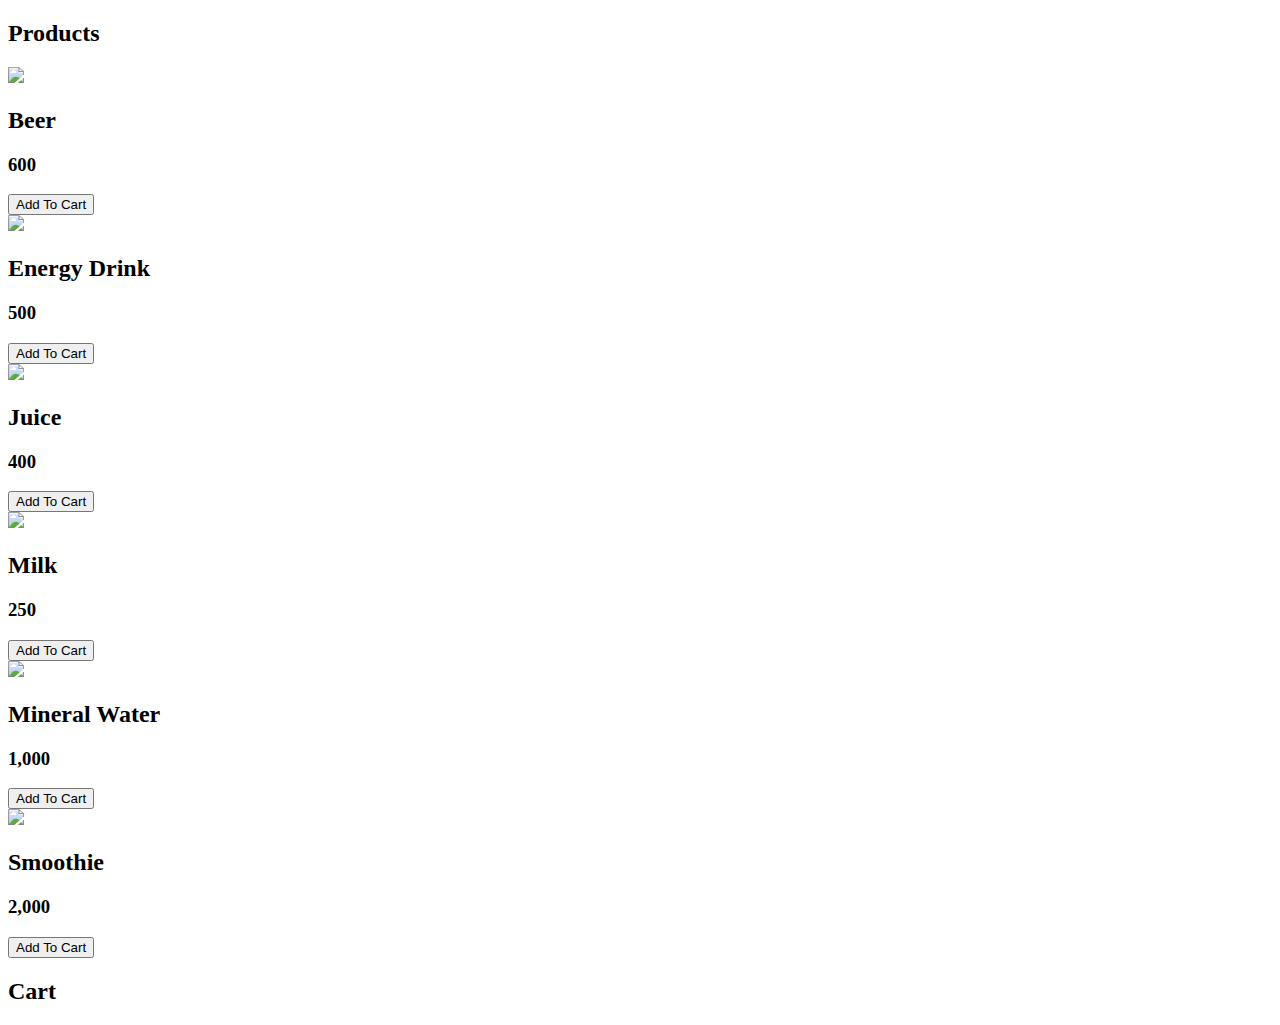
==== index.html @ 6d9af04f "Completed the external file and classification of the product display section" ====
<!DOCTYPE html>
<html lang="ja">

<head>
  <meta charset="UTF-8">
  <meta name="viewport" content="width=device-width, initial-scale=1.0">
  <title>Document</title>
  <link rel="stylesheet" href="https://unpkg.com/destyle.css@4.0.0/destyle.min.css">
  <link rel="stylesheet" href="https://cdnjs.cloudflare.com/ajax/libs/font-awesome/6.4.0/css/all.min.css">
  <link rel="stylesheet" href="./styles/style.css">
  <script src="./scripts/libs/take-cart__product-loader.js" defer></script>
  <script src="./scripts/libs/take-cart.js" defer></script>
  <script src="./scripts/main.js" defer></script>
</head>

<body>
  <main class="main-container">
  
    <section class="section">
      <h2 class="text-center">Products</h2>
      <div id="products" class="products">
      </div>
    </section>
  
    <section class="section">
      <h2 class="text-center">Cart</h2>
      <div class="cart"></div>
    </section>
  
  </main>
</body>

</html>
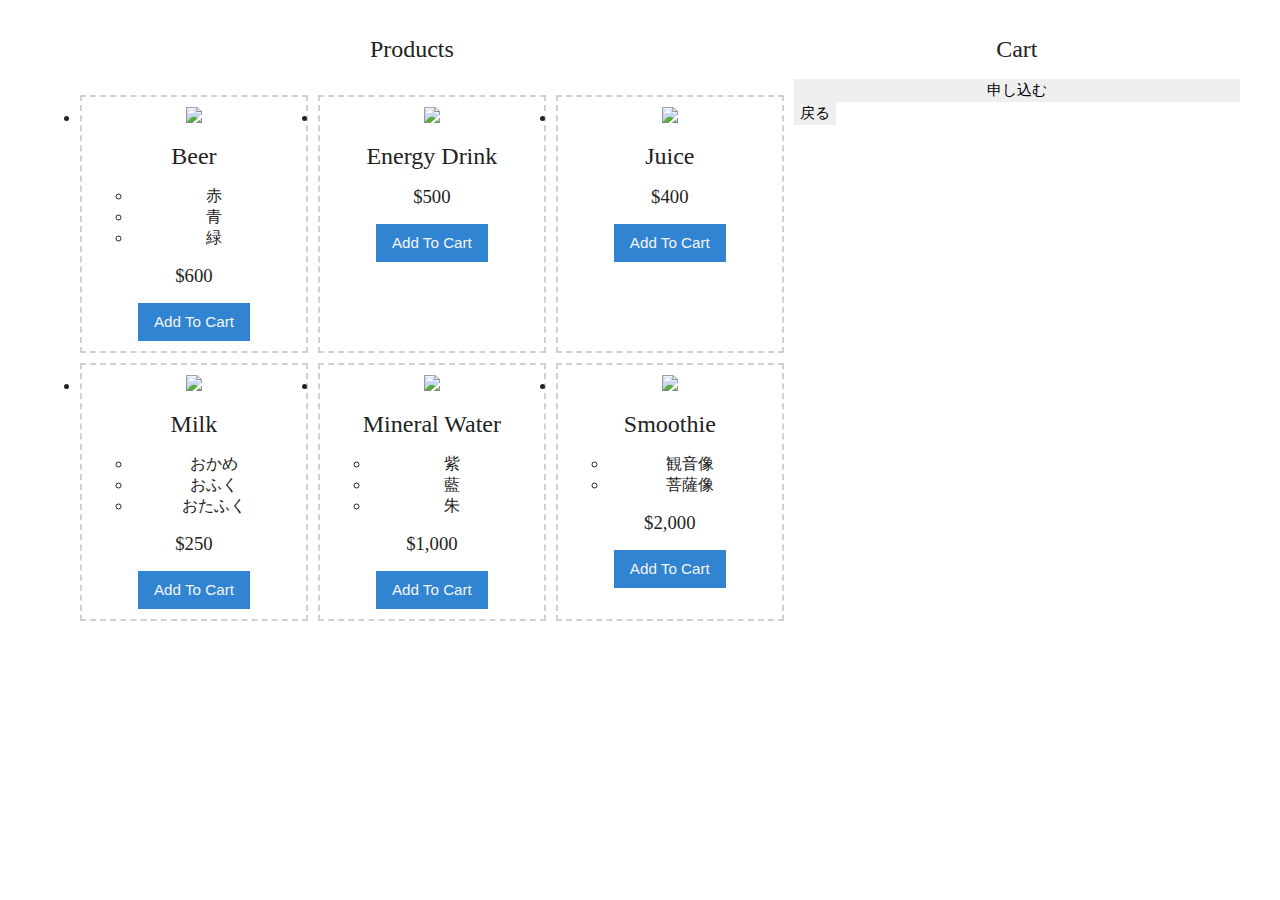
==== commit 6eda267d: "before divide order class" ====
--- a/index.html
+++ b/index.html
@@ -9,25 +9,90 @@
   <link rel="stylesheet" href="https://cdnjs.cloudflare.com/ajax/libs/font-awesome/6.4.0/css/all.min.css">
   <link rel="stylesheet" href="./styles/style.css">
   <script src="./scripts/libs/take-cart__product-loader.js" defer></script>
+  <script src="./scripts/libs/take-cart__order.js" defer></script>
+  <script src="./scripts/libs/take-cart__calc.js" defer></script>
   <script src="./scripts/libs/take-cart.js" defer></script>
   <script src="./scripts/main.js" defer></script>
 </head>
 
 <body>
   <main class="main-container">
-  
     <section class="section">
       <h2 class="text-center">Products</h2>
-      <div id="products" class="products">
-      </div>
+      <ul id="products" class="products">
+      </ul>
     </section>
-  
     <section class="section">
       <h2 class="text-center">Cart</h2>
       <div class="cart"></div>
+      <button class="order__confirm">申し込む</button>
+      <div class="order">
+        <div class="order-result"></div>
+        <button class="order__back-to-cart">戻る</button>
+      </div>
     </section>
-  
   </main>
 </body>
 
-</html>+</html>
+
+<!-- <!DOCTYPE html>
+<html lang="ja">
+
+<head>
+  <meta charset="UTF-8">
+  <meta name="viewport" content="width=device-width, initial-scale=1.0">
+  <title>Document</title>
+  <link rel="stylesheet" href="https://unpkg.com/destyle.css@4.0.0/destyle.min.css">
+  <link rel="stylesheet" href="https://cdnjs.cloudflare.com/ajax/libs/font-awesome/6.4.0/css/all.min.css">
+  <link rel="stylesheet" href="./styles/style.css">
+  <script src="./scripts/libs/take-cart__product-loader.js" defer></script>
+  <script src="./scripts/libs/take-cart__order.js" defer></script>
+  <script src="./scripts/libs/take-cart__calc.js" defer></script>
+  <script src="./scripts/libs/take-cart.js" defer></script>
+  <script src="./scripts/main.js" defer></script>
+</head>
+
+<body>
+  <main class="main-container">
+    <section class="product-container">
+      <h2 class="text-center">授与品</h2>
+      <ul id="products" class="products">
+      </ul>
+    </section>
+
+    <section class="cart-container">
+      <h2 class="text-center">お求め一覧</h2>
+      <div class="cart"></div>
+      <button class="btn__order-confirm">申し込む</button>
+    </section>
+
+    <section class="order-container">
+      <h2 class="text-center">申し込み</h2>
+      <div class="order-form">
+        <form action="">
+          <label for="">名前</label>
+          <input type="text" name="name" autocomplete="name" required>
+          <label for="">郵便番号</label>
+          <input name="postal-code" type="text" pattern="\d{3}-\d{4}" autocomplete="postal-code" required>
+          <label for="">都道府県</label>
+          <input type="text" required>
+          <label for="">住所</label>
+          <input type="text" required>
+          <label for="">Eメール</label>
+          <input type="email" name="email" autocomplete="email" required>
+          <label for="">電話番号</label>
+          <input type="tel" name="tel" autocomplete="tel" placeholder="09000000000" required>
+          <label for="">備考</label>
+          <input type="text">
+          <input type="submit">
+        </form>
+        <div class="order-result"></div>
+      </div>
+      <button class="btn__back-to-cart">戻る</button>
+    </section>
+    </section>
+  </main>
+</body>
+
+</html> -->--- a/styles/style.css
+++ b/styles/style.css
@@ -0,0 +1,248 @@
+:root {
+  font-size: 12px;
+}
+
+@media screen and (min-width: 600px) {
+  :root {
+    padding: 12px;
+    font-size: 14px;
+  }
+}
+@media screen and (min-width: 1000px) {
+  :root {
+    padding: 20px;
+    font-size: 16px;
+  }
+}
+body {
+  margin: 0;
+  min-width: 360px;
+  color: #222;
+  font-family: Arial, Helvetica, sans-serif;
+}
+
+.cart__item-type-quantity {
+  font-weight: 900;
+}
+
+/* ----------------- Layout ----------------- */
+.main-container {
+  max-width: 1200px;
+  display: grid;
+  grid-gap: 10px;
+  grid-template-columns: 1fr 3fr;
+  margin: 0 auto;
+  padding: 0 10px;
+}
+
+@media screen and (min-width: 600px) {
+  .main-container {
+    grid-template-columns: 5fr 6fr;
+  }
+}
+@media screen and (min-width: 1000px) {
+  .main-container {
+    grid-template-columns: 5fr 3fr;
+  }
+}
+.section {
+  display: flex;
+  flex-direction: column;
+  max-height: 100vh;
+}
+
+/* ----------------- Typography ----------------- */
+h1,
+h2,
+h3 {
+  font-family: "Lobster", serif;
+  font-weight: 400;
+  margin: 1rem auto;
+}
+
+p {
+  margin: 1rem auto;
+}
+
+.text-center {
+  text-align: center;
+}
+
+/* ----------------- Buttons ----------------- */
+button {
+  font-family: Arial, Helvetica, sans-serif;
+  cursor: pointer;
+  font-size: 0.95rem;
+  border: none;
+}
+
+:disabled {
+  opacity: 0.5;
+  cursor: not-allowed;
+}
+
+.btn {
+  padding: 0.65rem 1rem;
+  transition: 0.3s all;
+}
+
+.btn__small {
+  padding: 0.2rem 0.4rem;
+}
+
+.btn__primary {
+  color: #f4f4f4;
+  background: #3184d1;
+}
+
+.btn__primary:hover:not(:disabled),
+.btn__primary:focus {
+  outline: none;
+  box-shadow: 0 0 0 5px #a9d0f5;
+}
+
+.btn__danger {
+  color: #f4f4f4;
+  background: #e90000;
+}
+
+.btn__danger:hover:not(:disabled),
+.btn__danger:focus {
+  outline: none;
+  box-shadow: 0 0 0 5px #f5b5b5;
+}
+
+/* ----------------- Products ----------------- */
+.products {
+  display: grid;
+  grid-gap: 10px;
+  overflow: auto;
+}
+
+@media screen and (min-width: 600px) {
+  .products {
+    grid-template-columns: repeat(2, 1fr);
+  }
+}
+@media screen and (min-width: 1000px) {
+  .products {
+    grid-template-columns: repeat(3, 1fr);
+  }
+}
+.product {
+  text-align: center;
+  padding: 10px;
+  border: 2px dashed #d1d1d1;
+}
+
+.product:hover {
+  border-style: solid;
+}
+
+.product__price:before {
+  content: "$";
+}
+
+.product__image {
+  max-width: 65px;
+  transition: 0.3s all;
+  filter: drop-shadow(0px 0px 0px transparent);
+}
+
+@media screen and (min-width: 600px) {
+  .product__image {
+    max-width: 100px;
+  }
+}
+.product:hover .product__image {
+  animation: 0.5s shake-product-image;
+}
+
+@keyframes shake-product-image {
+  25% {
+    transform: rotate(-10deg);
+  }
+  50% {
+    transform: rotate(10deg);
+  }
+  75% {
+    transform: rotate(-10deg);
+  }
+  100% {
+    transform: rotate(0deg);
+  }
+}
+/* ----------------- Cart ----------------- */
+.cart {
+  display: grid;
+  grid-gap: 10px;
+  overflow-x: hidden;
+  overflow-y: auto;
+}
+
+.cart h3 {
+  margin: 0;
+}
+
+.cart__item {
+  display: grid;
+  grid-template-columns: 2rem 5rem 3rem 3rem auto 1rem auto auto;
+  justify-content: space-between;
+  align-items: center;
+  text-align: center;
+  padding: 10px;
+  border: 2px dashed #d1d1d1;
+  animation: 0.3s add-cart-item;
+}
+
+@keyframes add-cart-item {
+  from {
+    margin-left: -200px;
+    margin-right: 200px;
+    opacity: 0;
+  }
+  to {
+    margin-left: 0;
+    margin-right: 0;
+    opacity: 1;
+  }
+}
+.cart__item-removed {
+  animation: 0.3s remove-cart-item;
+}
+
+@keyframes remove-cart-item {
+  to {
+    margin-left: 200px;
+    margin-right: -200px;
+    opacity: 0;
+  }
+}
+.cart__item-image {
+  max-width: 28px;
+}
+
+@media screen and (min-width: 600px) {
+  .cart__item-image {
+    max-width: 38.5px;
+  }
+}
+.cart__item-price:before {
+  content: "$";
+}
+
+.cart-footer {
+  display: flex;
+  justify-content: space-between;
+  margin-top: 10px;
+}
+
+.overlay {
+  position: fixed;
+  top: 0;
+  right: 0;
+  bottom: 0;
+  left: 0;
+  background: rgba(255, 255, 255, 0.7);
+  cursor: wait;
+}/*# sourceMappingURL=style.css.map */--- a/styles/style.css
+++ b/styles/style.css
@@ -0,0 +1,248 @@
+:root {
+  font-size: 12px;
+}
+
+@media screen and (min-width: 600px) {
+  :root {
+    padding: 12px;
+    font-size: 14px;
+  }
+}
+@media screen and (min-width: 1000px) {
+  :root {
+    padding: 20px;
+    font-size: 16px;
+  }
+}
+body {
+  margin: 0;
+  min-width: 360px;
+  color: #222;
+  font-family: Arial, Helvetica, sans-serif;
+}
+
+.cart__item-type-quantity {
+  font-weight: 900;
+}
+
+/* ----------------- Layout ----------------- */
+.main-container {
+  max-width: 1200px;
+  display: grid;
+  grid-gap: 10px;
+  grid-template-columns: 1fr 3fr;
+  margin: 0 auto;
+  padding: 0 10px;
+}
+
+@media screen and (min-width: 600px) {
+  .main-container {
+    grid-template-columns: 5fr 6fr;
+  }
+}
+@media screen and (min-width: 1000px) {
+  .main-container {
+    grid-template-columns: 5fr 3fr;
+  }
+}
+.section {
+  display: flex;
+  flex-direction: column;
+  max-height: 100vh;
+}
+
+/* ----------------- Typography ----------------- */
+h1,
+h2,
+h3 {
+  font-family: "Lobster", serif;
+  font-weight: 400;
+  margin: 1rem auto;
+}
+
+p {
+  margin: 1rem auto;
+}
+
+.text-center {
+  text-align: center;
+}
+
+/* ----------------- Buttons ----------------- */
+button {
+  font-family: Arial, Helvetica, sans-serif;
+  cursor: pointer;
+  font-size: 0.95rem;
+  border: none;
+}
+
+:disabled {
+  opacity: 0.5;
+  cursor: not-allowed;
+}
+
+.btn {
+  padding: 0.65rem 1rem;
+  transition: 0.3s all;
+}
+
+.btn__small {
+  padding: 0.2rem 0.4rem;
+}
+
+.btn__primary {
+  color: #f4f4f4;
+  background: #3184d1;
+}
+
+.btn__primary:hover:not(:disabled),
+.btn__primary:focus {
+  outline: none;
+  box-shadow: 0 0 0 5px #a9d0f5;
+}
+
+.btn__danger {
+  color: #f4f4f4;
+  background: #e90000;
+}
+
+.btn__danger:hover:not(:disabled),
+.btn__danger:focus {
+  outline: none;
+  box-shadow: 0 0 0 5px #f5b5b5;
+}
+
+/* ----------------- Products ----------------- */
+.products {
+  display: grid;
+  grid-gap: 10px;
+  overflow: auto;
+}
+
+@media screen and (min-width: 600px) {
+  .products {
+    grid-template-columns: repeat(2, 1fr);
+  }
+}
+@media screen and (min-width: 1000px) {
+  .products {
+    grid-template-columns: repeat(3, 1fr);
+  }
+}
+.product {
+  text-align: center;
+  padding: 10px;
+  border: 2px dashed #d1d1d1;
+}
+
+.product:hover {
+  border-style: solid;
+}
+
+.product__price:before {
+  content: "$";
+}
+
+.product__image {
+  max-width: 65px;
+  transition: 0.3s all;
+  filter: drop-shadow(0px 0px 0px transparent);
+}
+
+@media screen and (min-width: 600px) {
+  .product__image {
+    max-width: 100px;
+  }
+}
+.product:hover .product__image {
+  animation: 0.5s shake-product-image;
+}
+
+@keyframes shake-product-image {
+  25% {
+    transform: rotate(-10deg);
+  }
+  50% {
+    transform: rotate(10deg);
+  }
+  75% {
+    transform: rotate(-10deg);
+  }
+  100% {
+    transform: rotate(0deg);
+  }
+}
+/* ----------------- Cart ----------------- */
+.cart {
+  display: grid;
+  grid-gap: 10px;
+  overflow-x: hidden;
+  overflow-y: auto;
+}
+
+.cart h3 {
+  margin: 0;
+}
+
+.cart__item {
+  display: grid;
+  grid-template-columns: 2rem 5rem 3rem 3rem auto 1rem auto auto;
+  justify-content: space-between;
+  align-items: center;
+  text-align: center;
+  padding: 10px;
+  border: 2px dashed #d1d1d1;
+  animation: 0.3s add-cart-item;
+}
+
+@keyframes add-cart-item {
+  from {
+    margin-left: -200px;
+    margin-right: 200px;
+    opacity: 0;
+  }
+  to {
+    margin-left: 0;
+    margin-right: 0;
+    opacity: 1;
+  }
+}
+.cart__item-removed {
+  animation: 0.3s remove-cart-item;
+}
+
+@keyframes remove-cart-item {
+  to {
+    margin-left: 200px;
+    margin-right: -200px;
+    opacity: 0;
+  }
+}
+.cart__item-image {
+  max-width: 28px;
+}
+
+@media screen and (min-width: 600px) {
+  .cart__item-image {
+    max-width: 38.5px;
+  }
+}
+.cart__item-price:before {
+  content: "$";
+}
+
+.cart-footer {
+  display: flex;
+  justify-content: space-between;
+  margin-top: 10px;
+}
+
+.overlay {
+  position: fixed;
+  top: 0;
+  right: 0;
+  bottom: 0;
+  left: 0;
+  background: rgba(255, 255, 255, 0.7);
+  cursor: wait;
+}/*# sourceMappingURL=style.css.map */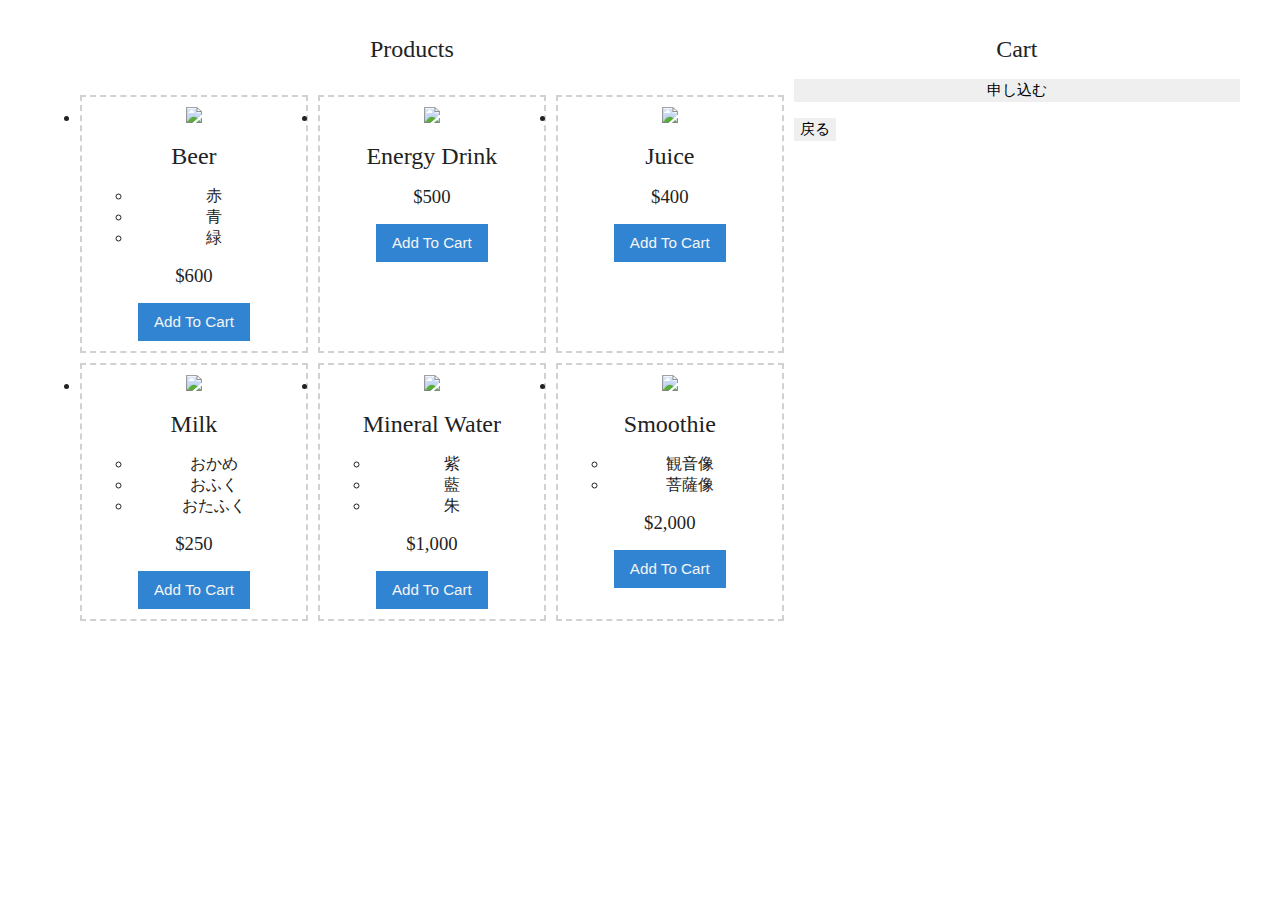
==== commit 4df1abcc: "element change div to ul" ====
--- a/index.html
+++ b/index.html
@@ -27,7 +27,7 @@
       <div class="cart"></div>
       <button class="order__confirm">申し込む</button>
       <div class="order">
-        <div class="order-result"></div>
+        <ul class="order-result"></ul>
         <button class="order__back-to-cart">戻る</button>
       </div>
     </section>
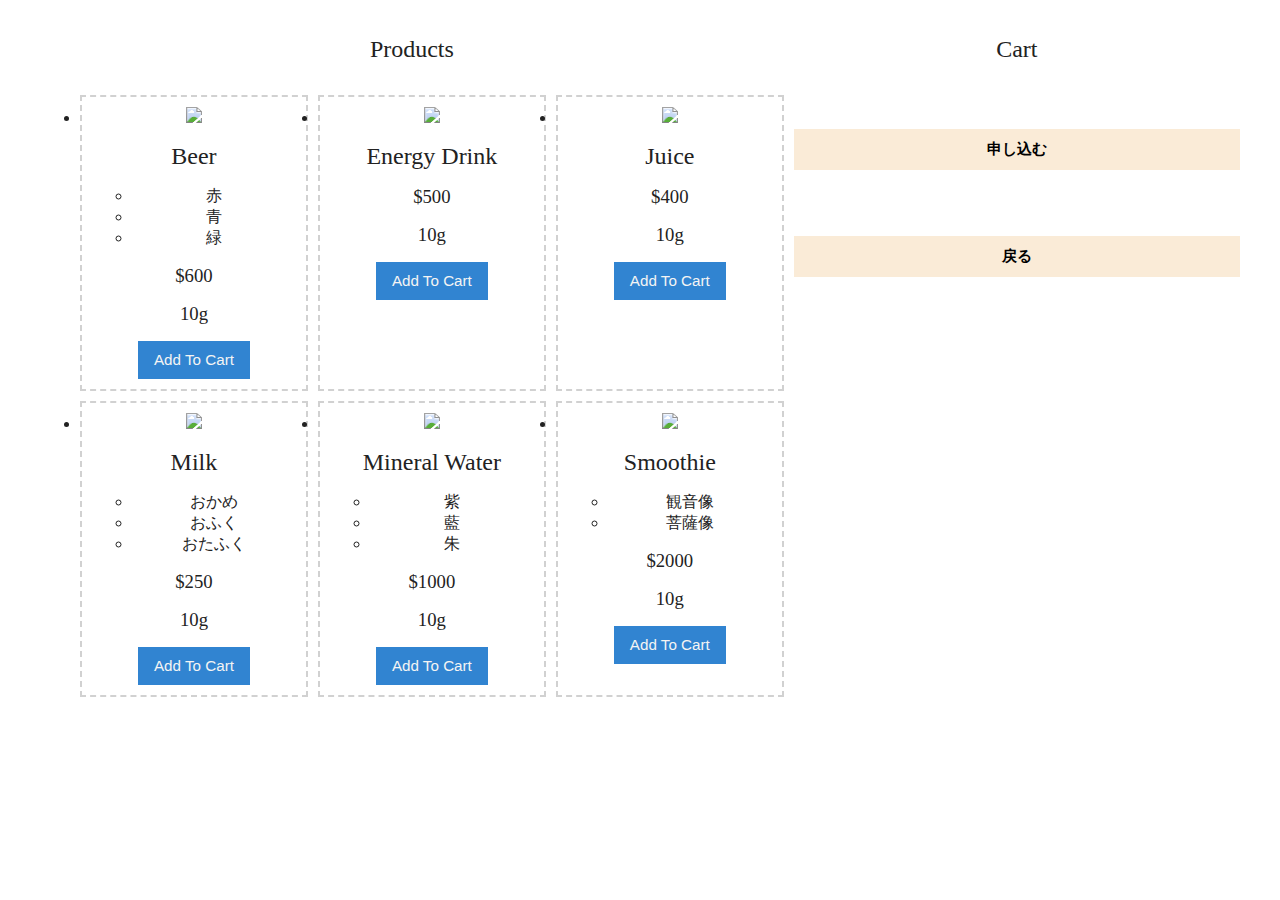
==== commit 6f5b2868: "rename this.cart cartOnLSProp" ====
--- a/index.html
+++ b/index.html
@@ -9,7 +9,7 @@
   <link rel="stylesheet" href="https://cdnjs.cloudflare.com/ajax/libs/font-awesome/6.4.0/css/all.min.css">
   <link rel="stylesheet" href="./styles/style.css">
   <script src="./scripts/libs/take-cart__product-loader.js" defer></script>
-  <script src="./scripts/libs/take-cart__order.js" defer></script>
+  <!-- <script src="./scripts/libs/take-cart__order.js" defer></script> -->
   <script src="./scripts/libs/take-cart__calc.js" defer></script>
   <script src="./scripts/libs/take-cart.js" defer></script>
   <script src="./scripts/main.js" defer></script>
--- a/styles/style.css
+++ b/styles/style.css
@@ -147,6 +147,10 @@
   max-width: 65px;
   transition: 0.3s all;
   filter: drop-shadow(0px 0px 0px transparent);
+}
+
+.product__weight::after {
+  content: "g";
 }
 
 @media screen and (min-width: 600px) {
@@ -245,4 +249,13 @@
   left: 0;
   background: rgba(255, 255, 255, 0.7);
   cursor: wait;
+}
+
+.order__confirm, .order__back-to-cart {
+  width: 100%;
+  margin-top: 50px;
+  padding: 10px 20px;
+  font-weight: 900;
+  text-align: center;
+  background-color: antiquewhite;
 }/*# sourceMappingURL=style.css.map */--- a/styles/style.css
+++ b/styles/style.css
@@ -147,6 +147,10 @@
   max-width: 65px;
   transition: 0.3s all;
   filter: drop-shadow(0px 0px 0px transparent);
+}
+
+.product__weight::after {
+  content: "g";
 }
 
 @media screen and (min-width: 600px) {
@@ -245,4 +249,13 @@
   left: 0;
   background: rgba(255, 255, 255, 0.7);
   cursor: wait;
+}
+
+.order__confirm, .order__back-to-cart {
+  width: 100%;
+  margin-top: 50px;
+  padding: 10px 20px;
+  font-weight: 900;
+  text-align: center;
+  background-color: antiquewhite;
 }/*# sourceMappingURL=style.css.map */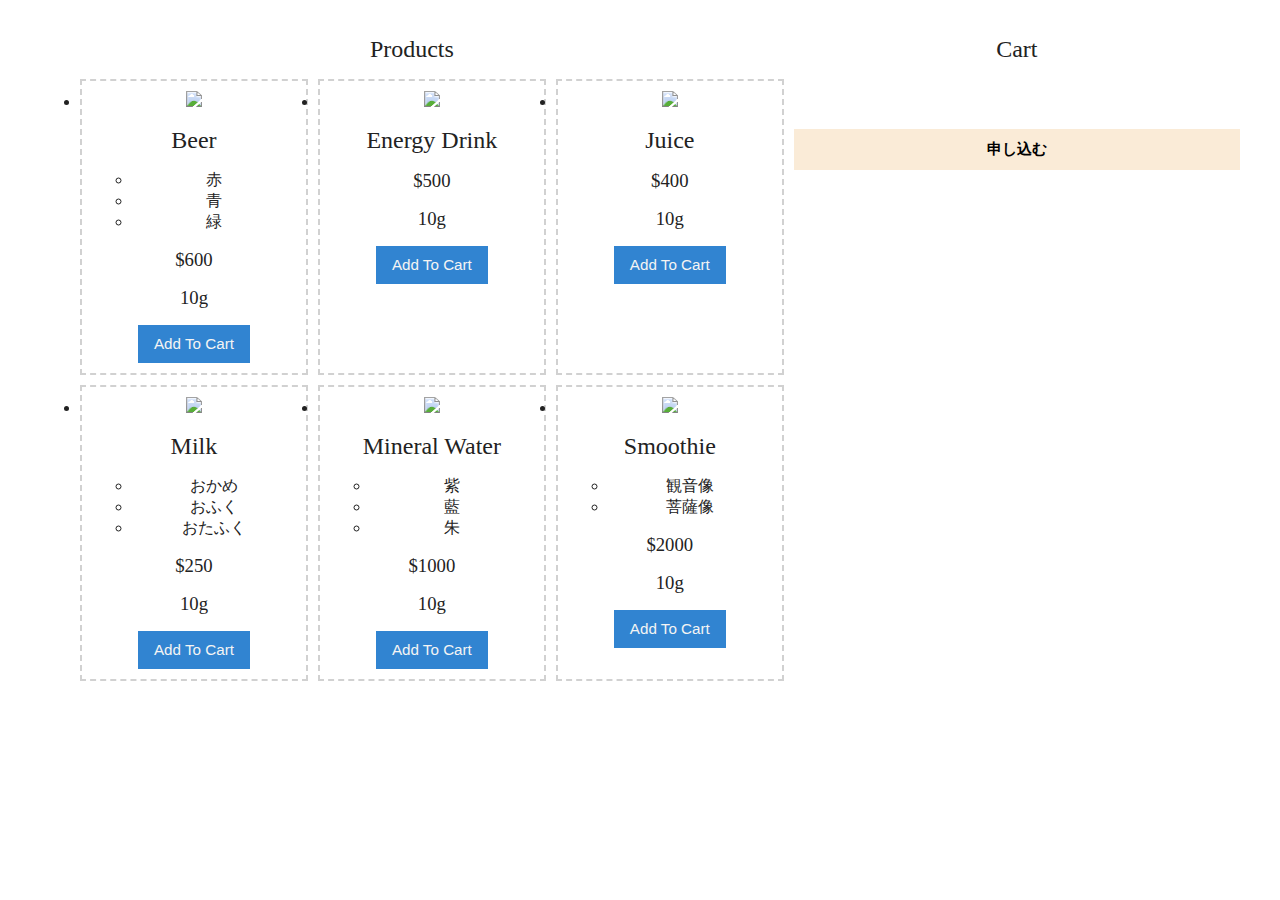
==== commit eef38647: "create order form" ====
--- a/index.html
+++ b/index.html
@@ -9,7 +9,7 @@
   <link rel="stylesheet" href="https://cdnjs.cloudflare.com/ajax/libs/font-awesome/6.4.0/css/all.min.css">
   <link rel="stylesheet" href="./styles/style.css">
   <script src="./scripts/libs/take-cart__product-loader.js" defer></script>
-  <!-- <script src="./scripts/libs/take-cart__order.js" defer></script> -->
+  <script src="./scripts/libs/take-cart__order.js" defer></script>
   <script src="./scripts/libs/take-cart__calc.js" defer></script>
   <script src="./scripts/libs/take-cart.js" defer></script>
   <script src="./scripts/main.js" defer></script>
@@ -17,19 +17,50 @@
 
 <body>
   <main class="main-container">
-    <section class="section">
+    <section class="products-container">
       <h2 class="text-center">Products</h2>
       <ul id="products" class="products">
       </ul>
     </section>
-    <section class="section">
+    <section class="cart-container">
       <h2 class="text-center">Cart</h2>
       <div class="cart"></div>
       <button class="order__confirm">申し込む</button>
-      <div class="order">
-        <ul class="order-result"></ul>
-        <button class="order__back-to-cart">戻る</button>
-      </div>
+    </section>
+    <section class="order-container">
+      <ul class="ordered-result"></ul>
+      <form action="" class="order-form">
+        <div class="order-form__item-wrapper">
+          <label class="order-form__label" for="">名前</label>
+          <input class="order-form__input name" type="text" name="name" autocomplete="name" required>
+        </div>
+        <div class="order-form__item-wrapper">
+          <label class="order-form__label" for="">郵便番号</label>
+          <input class="order-form__input postal-code" name="postal-code" type="text" pattern="\d{3}-\d{4}" autocomplete="postal-code" required>
+        </div>
+        <div class="order-form__item-wrapper">
+          <label class="order-form__label" for="">都道府県</label>
+          <input class="order-form__input pref" type="text" required>
+        </div>
+        <div class="order-form__item-wrapper">
+          <label class="order-form__label" for="">住所</label>
+          <input class="order-form__input adress" type="text" required>
+        </div>
+        <div class="order-form__item-wrapper">
+          <label class="order-form__label" for="">Eメール</label>
+          <input class="order-form__input email" type="email" name="email" autocomplete="email" required>
+        </div>
+        <div class="order-form__item-wrapper">
+          <label class="order-form__label" for="">電話番号</label>
+          <input class="order-form__input tel" type="tel" name="tel" autocomplete="tel" placeholder="09000000000" required>
+        </div>
+        <div class="order-form__item-wrapper">
+          <label class="order-form__label" for="">備考</label>
+          <input class="order-form__input memo" type="text">
+        </div>
+        <button class="order-form__input submit" type="submit">申し込みをする</button>
+      </form>
+      <button class="order__back-to-cart">戻る</button>
     </section>
   </main>
 </body>
--- a/styles/style.css
+++ b/styles/style.css
@@ -258,4 +258,41 @@
   font-weight: 900;
   text-align: center;
   background-color: antiquewhite;
+}
+
+.order-container {
+  display: flex;
+  flex-direction: column;
+  align-items: center;
+  justify-content: center;
+  position: fixed;
+  top: 0%;
+  left: 100%;
+  width: 100%;
+  height: 100vh;
+  background-color: #fff;
+  transition: 0.5s;
+  visibility: hidden;
+  opacity: 0;
+}
+.order-container.active {
+  left: 0;
+  visibility: visible;
+  opacity: 0.9;
+}
+
+.order-form__item-wrapper {
+  display: flex;
+  -moz-column-gap: 1em;
+       column-gap: 1em;
+}
+.order-form__item-wrapper:not(:first-of-type) {
+  margin-top: 20px;
+}
+.order-form__label {
+  flex-basis: 30%;
+}
+.order-form__input {
+  flex-basis: 60%;
+  border: 1px solid #ddd;
 }/*# sourceMappingURL=style.css.map */--- a/styles/style.css
+++ b/styles/style.css
@@ -258,4 +258,41 @@
   font-weight: 900;
   text-align: center;
   background-color: antiquewhite;
+}
+
+.order-container {
+  display: flex;
+  flex-direction: column;
+  align-items: center;
+  justify-content: center;
+  position: fixed;
+  top: 0%;
+  left: 100%;
+  width: 100%;
+  height: 100vh;
+  background-color: #fff;
+  transition: 0.5s;
+  visibility: hidden;
+  opacity: 0;
+}
+.order-container.active {
+  left: 0;
+  visibility: visible;
+  opacity: 0.9;
+}
+
+.order-form__item-wrapper {
+  display: flex;
+  -moz-column-gap: 1em;
+       column-gap: 1em;
+}
+.order-form__item-wrapper:not(:first-of-type) {
+  margin-top: 20px;
+}
+.order-form__label {
+  flex-basis: 30%;
+}
+.order-form__input {
+  flex-basis: 60%;
+  border: 1px solid #ddd;
 }/*# sourceMappingURL=style.css.map */